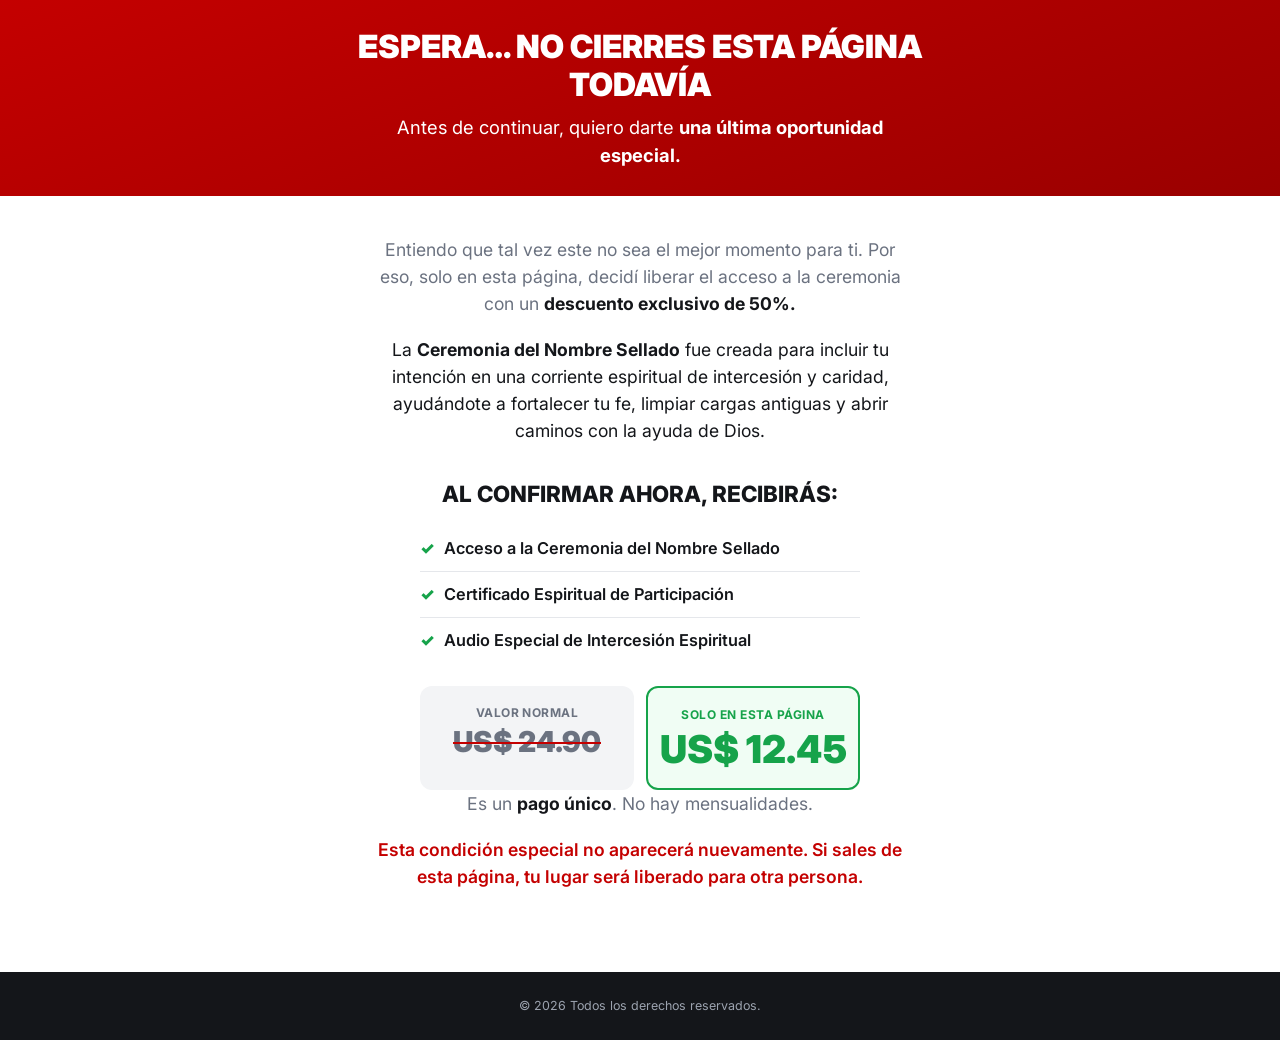
==== index.html @ cb0748d0 "Renomeia downsell.html para index.html para abrir na raiz da Vercel Co-Authored-By: Claude Fable 5 <" ====
<!DOCTYPE html>
<html lang="es">
<head>
<meta charset="UTF-8">
<meta name="viewport" content="width=device-width, initial-scale=1.0">
<meta name="robots" content="noindex, nofollow">
<meta name="theme-color" content="#c40000">
<title>Espera… no cierres esta página todavía</title>
<link rel="preconnect" href="https://fonts.googleapis.com">
<link rel="preconnect" href="https://fonts.gstatic.com" crossorigin>
<link href="https://fonts.googleapis.com/css2?family=Inter:wght@400;600;700;800;900&display=swap" rel="stylesheet">
<style>
  :root {
    --color-danger:      #c40000;
    --color-danger-dark: #9a0000;
    --color-white:       #ffffff;
    --color-text:        #14161a;
    --color-text-muted:  #6b7280;
    --color-green:       #16a34a;
    --color-green-light: #22c55e;
    --color-footer-bg:   #14161a;
    --color-footer-text: #9ca3af;
    --font-base: 'Inter', 'Segoe UI', Arial, Helvetica, sans-serif;
    --container-width: 640px;
    --radius: 12px;
  }

  *, *::before, *::after { margin: 0; padding: 0; box-sizing: border-box; }

  html { -webkit-text-size-adjust: 100%; }

  body {
    font-family: var(--font-base);
    background-color: var(--color-white);
    color: var(--color-text);
    line-height: 1.55;
    -webkit-font-smoothing: antialiased;
  }

  .container {
    width: 100%;
    max-width: var(--container-width);
    margin: 0 auto;
    padding: 0 20px;
  }

  /* Barra vermelha */
  .alert-bar {
    background: linear-gradient(160deg, var(--color-danger) 0%, var(--color-danger-dark) 100%);
    color: var(--color-white);
    text-align: center;
    padding: 28px 0 26px;
  }

  .alert-bar h1 {
    font-size: clamp(1.4rem, 5.5vw, 2rem);
    font-weight: 900;
    text-transform: uppercase;
    line-height: 1.2;
    margin-bottom: 8px;
  }

  .alert-bar p {
    font-size: clamp(1rem, 4vw, 1.15rem);
    max-width: 520px;
    margin: 0 auto;
  }

  /* Conteúdo */
  .content {
    text-align: center;
    padding: 40px 0 56px;
  }

  .content > .container > p {
    font-size: clamp(0.98rem, 3.8vw, 1.1rem);
    max-width: 540px;
    margin: 0 auto 18px;
  }

  .content .muted { color: var(--color-text-muted); }

  .section-title {
    font-size: clamp(1.1rem, 4.5vw, 1.4rem);
    font-weight: 800;
    text-transform: uppercase;
    line-height: 1.3;
    margin: 34px auto 18px;
    max-width: 520px;
  }

  /* Lista do que recibe */
  .benefits {
    list-style: none;
    max-width: 440px;
    margin: 0 auto;
    text-align: left;
  }

  .benefits li {
    display: flex;
    align-items: flex-start;
    gap: 10px;
    padding: 10px 0;
    border-bottom: 1px solid #e5e7eb;
    font-weight: 600;
    font-size: clamp(0.95rem, 3.6vw, 1.02rem);
  }

  .benefits li:last-child { border-bottom: none; }

  .benefits li::before {
    content: "✓";
    color: var(--color-green);
    font-weight: 900;
    flex-shrink: 0;
  }

  /* Preços lado a lado */
  .prices {
    display: grid;
    grid-template-columns: 1fr 1fr;
    gap: 12px;
    max-width: 440px;
    margin: 22px auto 0;
  }

  .price {
    border-radius: var(--radius);
    padding: 18px 10px;
  }

  .price .label {
    display: block;
    font-size: 0.75rem;
    font-weight: 700;
    text-transform: uppercase;
    letter-spacing: 0.04em;
    margin-bottom: 4px;
  }

  .price .value {
    display: block;
    font-weight: 900;
    line-height: 1.1;
  }

  .price--old {
    background: #f3f4f6;
    color: var(--color-text-muted);
  }

  .price--old .value {
    font-size: clamp(1.4rem, 6vw, 1.8rem);
    text-decoration: line-through;
    text-decoration-color: var(--color-danger);
    text-decoration-thickness: 2px;
  }

  .price--new {
    border: 2px solid var(--color-green);
    background: #f0fdf4;
  }

  .price--new .label { color: var(--color-green); }

  .price--new .value {
    font-size: clamp(1.8rem, 8vw, 2.4rem);
    color: var(--color-green);
  }

  .payment-note {
    margin-top: 14px;
    font-size: 0.92rem;
    color: var(--color-text-muted);
  }

  .payment-note strong { color: var(--color-text); }

  /* Aviso */
  .warning {
    max-width: 480px;
    margin: 30px auto 0;
    font-size: 0.92rem;
    color: var(--color-danger);
    font-weight: 600;
  }

  /* Checkout Hotmart */
  .checkout-zone {
    max-width: 440px;
    margin: 26px auto 0;
  }

  /* Footer */
  .footer {
    background-color: var(--color-footer-bg);
    color: var(--color-footer-text);
    text-align: center;
    padding: 24px 0;
    font-size: 0.78rem;
  }

  @media (max-width: 480px) {
    .alert-bar { padding: 22px 0 20px; }
    .content { padding: 32px 0 46px; }
    .container { padding: 0 16px; }
  }
</style>
</head>
<body>

  <header class="alert-bar">
    <div class="container">
      <h1>Espera… no cierres esta página todavía</h1>
      <p>Antes de continuar, quiero darte <strong>una última oportunidad especial.</strong></p>
    </div>
  </header>

  <main class="content">
    <div class="container">

      <p class="muted">Entiendo que tal vez este no sea el mejor momento para ti. Por eso, solo en esta página, decidí liberar el acceso a la ceremonia con un <strong style="color:var(--color-text)">descuento exclusivo de 50%.</strong></p>

      <p>La <strong>Ceremonia del Nombre Sellado</strong> fue creada para incluir tu intención en una corriente espiritual de intercesión y caridad, ayudándote a fortalecer tu fe, limpiar cargas antiguas y abrir caminos con la ayuda de Dios.</p>

      <h2 class="section-title">Al confirmar ahora, recibirás:</h2>

      <ul class="benefits">
        <li>Acceso a la Ceremonia del Nombre Sellado</li>
        <li>Certificado Espiritual de Participación</li>
        <li>Audio Especial de Intercesión Espiritual</li>
      </ul>

      <div class="prices">
        <div class="price price--old">
          <span class="label">Valor normal</span>
          <span class="value">US$ 24.90</span>
        </div>
        <div class="price price--new">
          <span class="label">Solo en esta página</span>
          <span class="value">US$ 12.45</span>
        </div>
      </div>

      <p class="payment-note">Es un <strong>pago único</strong>. No hay mensualidades.</p>

      <p class="warning">Esta condición especial no aparecerá nuevamente. Si sales de esta página, tu lugar será liberado para otra persona.</p>

      <!-- HOTMART - Sales Funnel Widget -->
      <div class="checkout-zone">
        <!--- sales funnel container --->
        <div id="hotmart-sales-funnel"></div>
      </div>
      <!-- HOTMART - Sales Funnel Widget -->

    </div>
  </main>

  <footer class="footer">
    <div class="container">
      <p>© <span id="year"></span> Todos los derechos reservados.</p>
    </div>
  </footer>

  <script>document.getElementById('year').textContent = new Date().getFullYear();</script>

  <!--- script load and setup --->
  <script src="https://checkout.hotmart.com/lib/hotmart-checkout-elements.js"></script>
  <script>
    checkoutElements.init('salesFunnel').mount('#hotmart-sales-funnel')
  </script>
</body>
</html>
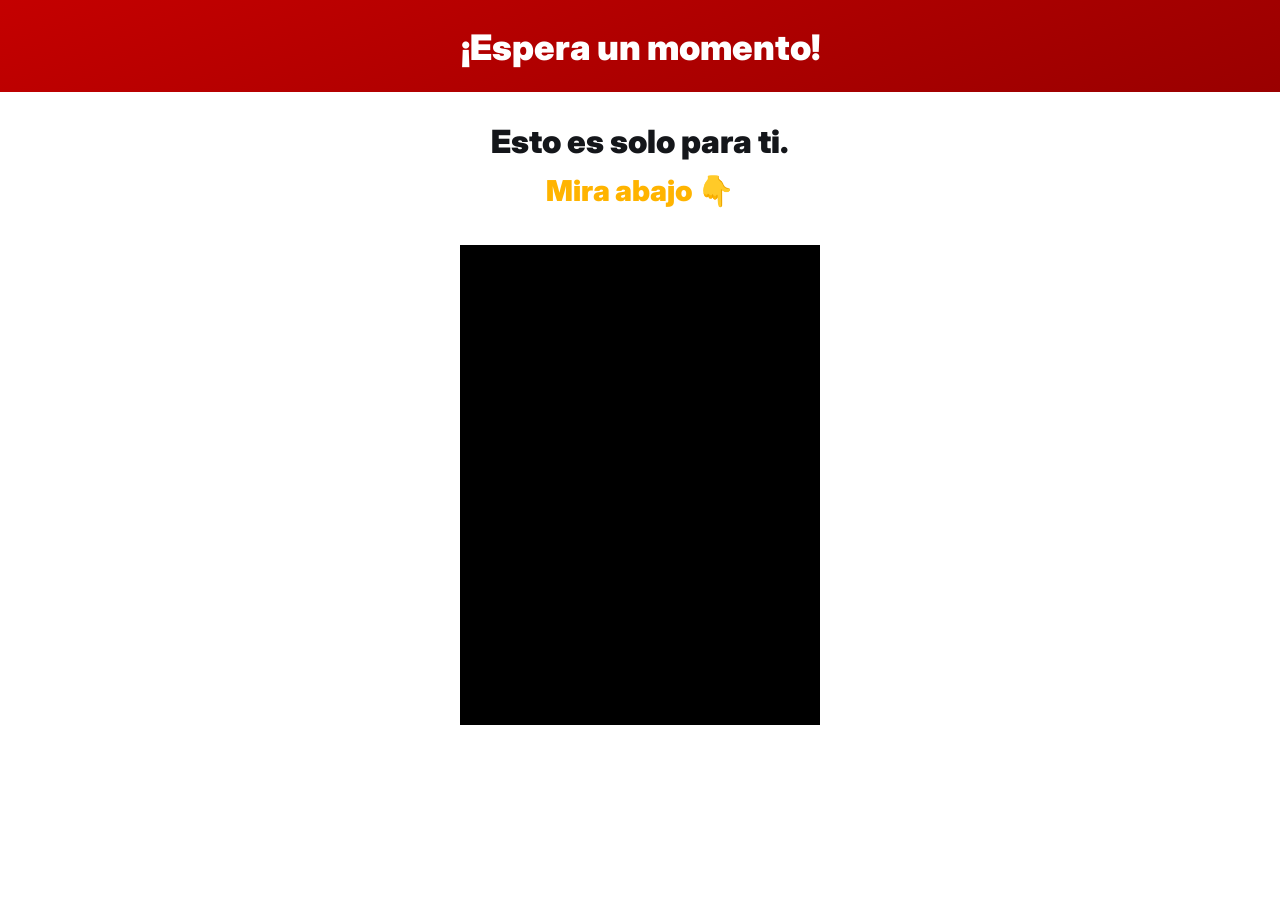
==== commit 28210314: "Reformula downsell: hero enxuta, VSL da VTurb e botao Hotmart aos 28s Co-Authored-By: Claude Fable 5" ====
--- a/index.html
+++ b/index.html
@@ -5,21 +5,20 @@
 <meta name="viewport" content="width=device-width, initial-scale=1.0">
 <meta name="robots" content="noindex, nofollow">
 <meta name="theme-color" content="#c40000">
-<title>Espera… no cierres esta página todavía</title>
+<title>¡Espera un momento!</title>
 <link rel="preconnect" href="https://fonts.googleapis.com">
 <link rel="preconnect" href="https://fonts.gstatic.com" crossorigin>
 <link href="https://fonts.googleapis.com/css2?family=Inter:wght@400;600;700;800;900&display=swap" rel="stylesheet">
+<!-- Player: preconnect para carregar o vídeo mais rápido -->
+<link rel="preconnect" href="https://scripts.converteai.net">
+<link rel="preconnect" href="https://cdn.converteai.net">
 <style>
   :root {
     --color-danger:      #c40000;
     --color-danger-dark: #9a0000;
+    --color-yellow:      #ffb400;
     --color-white:       #ffffff;
     --color-text:        #14161a;
-    --color-text-muted:  #6b7280;
-    --color-green:       #16a34a;
-    --color-green-light: #22c55e;
-    --color-footer-bg:   #14161a;
-    --color-footer-text: #9ca3af;
     --font-base: 'Inter', 'Segoe UI', Arial, Helvetica, sans-serif;
     --container-width: 640px;
     --radius: 12px;
@@ -33,7 +32,7 @@
     font-family: var(--font-base);
     background-color: var(--color-white);
     color: var(--color-text);
-    line-height: 1.55;
+    line-height: 1.4;
     -webkit-font-smoothing: antialiased;
   }
 
@@ -44,167 +43,76 @@
     padding: 0 20px;
   }
 
-  /* Barra vermelha */
+  /* Hero */
   .alert-bar {
     background: linear-gradient(160deg, var(--color-danger) 0%, var(--color-danger-dark) 100%);
     color: var(--color-white);
     text-align: center;
-    padding: 28px 0 26px;
+    padding: 26px 0 24px;
   }
 
   .alert-bar h1 {
+    font-size: clamp(1.5rem, 6vw, 2.2rem);
+    font-weight: 900;
+    line-height: 1.2;
+  }
+
+  .hero-text {
+    text-align: center;
+    padding: 28px 0 10px;
+  }
+
+  .hero-text h2 {
     font-size: clamp(1.4rem, 5.5vw, 2rem);
     font-weight: 900;
-    text-transform: uppercase;
-    line-height: 1.2;
-    margin-bottom: 8px;
+    color: var(--color-text);
   }
 
-  .alert-bar p {
-    font-size: clamp(1rem, 4vw, 1.15rem);
-    max-width: 520px;
-    margin: 0 auto;
+  .hero-text .look-down {
+    font-size: clamp(1.3rem, 5vw, 1.8rem);
+    font-weight: 900;
+    color: var(--color-yellow);
+    margin-top: 6px;
   }
 
-  /* Conteúdo */
-  .content {
-    text-align: center;
-    padding: 40px 0 56px;
+  .hero-text .look-down .emoji {
+    display: inline-block;
+    animation: bounce 1.4s ease-in-out infinite;
   }
 
-  .content > .container > p {
-    font-size: clamp(0.98rem, 3.8vw, 1.1rem);
-    max-width: 540px;
-    margin: 0 auto 18px;
+  @keyframes bounce {
+    0%, 100% { transform: translateY(0); }
+    50%      { transform: translateY(6px); }
   }
 
-  .content .muted { color: var(--color-text-muted); }
-
-  .section-title {
-    font-size: clamp(1.1rem, 4.5vw, 1.4rem);
-    font-weight: 800;
-    text-transform: uppercase;
-    line-height: 1.3;
-    margin: 34px auto 18px;
-    max-width: 520px;
+  @media (prefers-reduced-motion: reduce) {
+    .hero-text .look-down .emoji { animation: none; }
   }
 
-  /* Lista do que recibe */
-  .benefits {
-    list-style: none;
-    max-width: 440px;
-    margin: 0 auto;
-    text-align: left;
+  /* Vídeo */
+  .video-zone {
+    max-width: 400px;
+    margin: 24px auto 0;
+    padding: 0 20px;
   }
 
-  .benefits li {
-    display: flex;
-    align-items: flex-start;
-    gap: 10px;
-    padding: 10px 0;
-    border-bottom: 1px solid #e5e7eb;
-    font-weight: 600;
-    font-size: clamp(0.95rem, 3.6vw, 1.02rem);
+  /* Checkout Hotmart
+     Oculto por padrão — exibido aos 28.16s do vídeo, após o play */
+  .checkout-zone {
+    max-width: 440px;
+    margin: 28px auto 0;
+    padding: 0 20px 56px;
+    display: none;
   }
 
-  .benefits li:last-child { border-bottom: none; }
-
-  .benefits li::before {
-    content: "✓";
-    color: var(--color-green);
-    font-weight: 900;
-    flex-shrink: 0;
+  .checkout-zone.is-visible {
+    display: block;
+    animation: fade-in-up 0.6s ease-out both;
   }
 
-  /* Preços lado a lado */
-  .prices {
-    display: grid;
-    grid-template-columns: 1fr 1fr;
-    gap: 12px;
-    max-width: 440px;
-    margin: 22px auto 0;
-  }
-
-  .price {
-    border-radius: var(--radius);
-    padding: 18px 10px;
-  }
-
-  .price .label {
-    display: block;
-    font-size: 0.75rem;
-    font-weight: 700;
-    text-transform: uppercase;
-    letter-spacing: 0.04em;
-    margin-bottom: 4px;
-  }
-
-  .price .value {
-    display: block;
-    font-weight: 900;
-    line-height: 1.1;
-  }
-
-  .price--old {
-    background: #f3f4f6;
-    color: var(--color-text-muted);
-  }
-
-  .price--old .value {
-    font-size: clamp(1.4rem, 6vw, 1.8rem);
-    text-decoration: line-through;
-    text-decoration-color: var(--color-danger);
-    text-decoration-thickness: 2px;
-  }
-
-  .price--new {
-    border: 2px solid var(--color-green);
-    background: #f0fdf4;
-  }
-
-  .price--new .label { color: var(--color-green); }
-
-  .price--new .value {
-    font-size: clamp(1.8rem, 8vw, 2.4rem);
-    color: var(--color-green);
-  }
-
-  .payment-note {
-    margin-top: 14px;
-    font-size: 0.92rem;
-    color: var(--color-text-muted);
-  }
-
-  .payment-note strong { color: var(--color-text); }
-
-  /* Aviso */
-  .warning {
-    max-width: 480px;
-    margin: 30px auto 0;
-    font-size: 0.92rem;
-    color: var(--color-danger);
-    font-weight: 600;
-  }
-
-  /* Checkout Hotmart */
-  .checkout-zone {
-    max-width: 440px;
-    margin: 26px auto 0;
-  }
-
-  /* Footer */
-  .footer {
-    background-color: var(--color-footer-bg);
-    color: var(--color-footer-text);
-    text-align: center;
-    padding: 24px 0;
-    font-size: 0.78rem;
-  }
-
-  @media (max-width: 480px) {
-    .alert-bar { padding: 22px 0 20px; }
-    .content { padding: 32px 0 46px; }
-    .container { padding: 0 16px; }
+  @keyframes fade-in-up {
+    from { opacity: 0; transform: translateY(16px); }
+    to   { opacity: 1; transform: translateY(0); }
   }
 </style>
 </head>
@@ -212,63 +120,78 @@
 
   <header class="alert-bar">
     <div class="container">
-      <h1>Espera… no cierres esta página todavía</h1>
-      <p>Antes de continuar, quiero darte <strong>una última oportunidad especial.</strong></p>
+      <h1>¡Espera un momento!</h1>
     </div>
   </header>
 
-  <main class="content">
+  <section class="hero-text">
     <div class="container">
+      <h2>Esto es solo para ti.</h2>
+      <p class="look-down">Mira abajo <span class="emoji">👇</span></p>
+    </div>
+  </section>
 
-      <p class="muted">Entiendo que tal vez este no sea el mejor momento para ti. Por eso, solo en esta página, decidí liberar el acceso a la ceremonia con un <strong style="color:var(--color-text)">descuento exclusivo de 50%.</strong></p>
+  <!-- ===== VÍDEO ===== -->
+  <div class="video-zone">
+    <vturb-smartplayer id="vid-6a4c64008c0d6307c70b394c" style="display: block; margin: 0 auto; width: 100%; max-width: 400px;"><div class="vturb-player-placeholder" style="position: relative; width: 100%; padding: 133.33333333333331% 0 0; z-index: 0; background-color: black;"></div></vturb-smartplayer>
+    <script type="text/javascript"> var s=document.createElement("script"); s.src="https://scripts.converteai.net/b4d92c20-2920-493b-982b-7f8dd3923ccb/players/6a4c64008c0d6307c70b394c/v4/player.js", s.async=!0,document.head.appendChild(s); </script>
+  </div>
+  <!-- ===== /VÍDEO ===== -->
 
-      <p>La <strong>Ceremonia del Nombre Sellado</strong> fue creada para incluir tu intención en una corriente espiritual de intercesión y caridad, ayudándote a fortalecer tu fe, limpiar cargas antiguas y abrir caminos con la ayuda de Dios.</p>
-
-      <h2 class="section-title">Al confirmar ahora, recibirás:</h2>
-
-      <ul class="benefits">
-        <li>Acceso a la Ceremonia del Nombre Sellado</li>
-        <li>Certificado Espiritual de Participación</li>
-        <li>Audio Especial de Intercesión Espiritual</li>
-      </ul>
-
-      <div class="prices">
-        <div class="price price--old">
-          <span class="label">Valor normal</span>
-          <span class="value">US$ 24.90</span>
-        </div>
-        <div class="price price--new">
-          <span class="label">Solo en esta página</span>
-          <span class="value">US$ 12.45</span>
-        </div>
-      </div>
-
-      <p class="payment-note">Es un <strong>pago único</strong>. No hay mensualidades.</p>
-
-      <p class="warning">Esta condición especial no aparecerá nuevamente. Si sales de esta página, tu lugar será liberado para otra persona.</p>
-
-      <!-- HOTMART - Sales Funnel Widget -->
-      <div class="checkout-zone">
-        <!--- sales funnel container --->
-        <div id="hotmart-sales-funnel"></div>
-      </div>
-      <!-- HOTMART - Sales Funnel Widget -->
-
-    </div>
-  </main>
-
-  <footer class="footer">
-    <div class="container">
-      <p>© <span id="year"></span> Todos los derechos reservados.</p>
-    </div>
-  </footer>
-
-  <script>document.getElementById('year').textContent = new Date().getFullYear();</script>
+  <!-- HOTMART - Sales Funnel Widget -->
+  <div class="checkout-zone">
+    <!--- sales funnel container --->
+    <div id="hotmart-sales-funnel"></div>
+  </div>
+  <!-- HOTMART - Sales Funnel Widget -->
 
   <!--- script load and setup --->
   <script src="https://checkout.hotmart.com/lib/hotmart-checkout-elements.js"></script>
   <script>
     checkoutElements.init('salesFunnel').mount('#hotmart-sales-funnel')
   </script>
+
+  <!-- Exibe o botão da Hotmart aos 28.16s do vídeo (após o play) -->
+  <script>
+    (function () {
+      "use strict";
+
+      var CTA_TIME_SECONDS = 28.16;
+      var MAX_ATTEMPTS = 30; // ~30s aguardando o player carregar
+
+      var cta = document.querySelector(".checkout-zone");
+      var ctaDisplayed = false;
+
+      function showCta() {
+        if (ctaDisplayed || !cta) return;
+        ctaDisplayed = true;
+        cta.classList.add("is-visible");
+      }
+
+      function watchProgress(attempt) {
+        // Aguarda a lib do VTurb registrar a instância do player
+        if (
+          typeof smartplayer === "undefined" ||
+          !smartplayer.instances ||
+          !smartplayer.instances.length
+        ) {
+          if (attempt >= MAX_ATTEMPTS) return;
+          return setTimeout(function () {
+            watchProgress(attempt + 1);
+          }, 1000);
+        }
+
+        var player = smartplayer.instances[0];
+
+        player.on("timeupdate", function () {
+          if (ctaDisplayed) return;
+          if (!player.video) return;
+          if (player.video.currentTime >= CTA_TIME_SECONDS) showCta();
+        });
+      }
+
+      watchProgress(0);
+    })();
+  </script>
 </body>
 </html>
